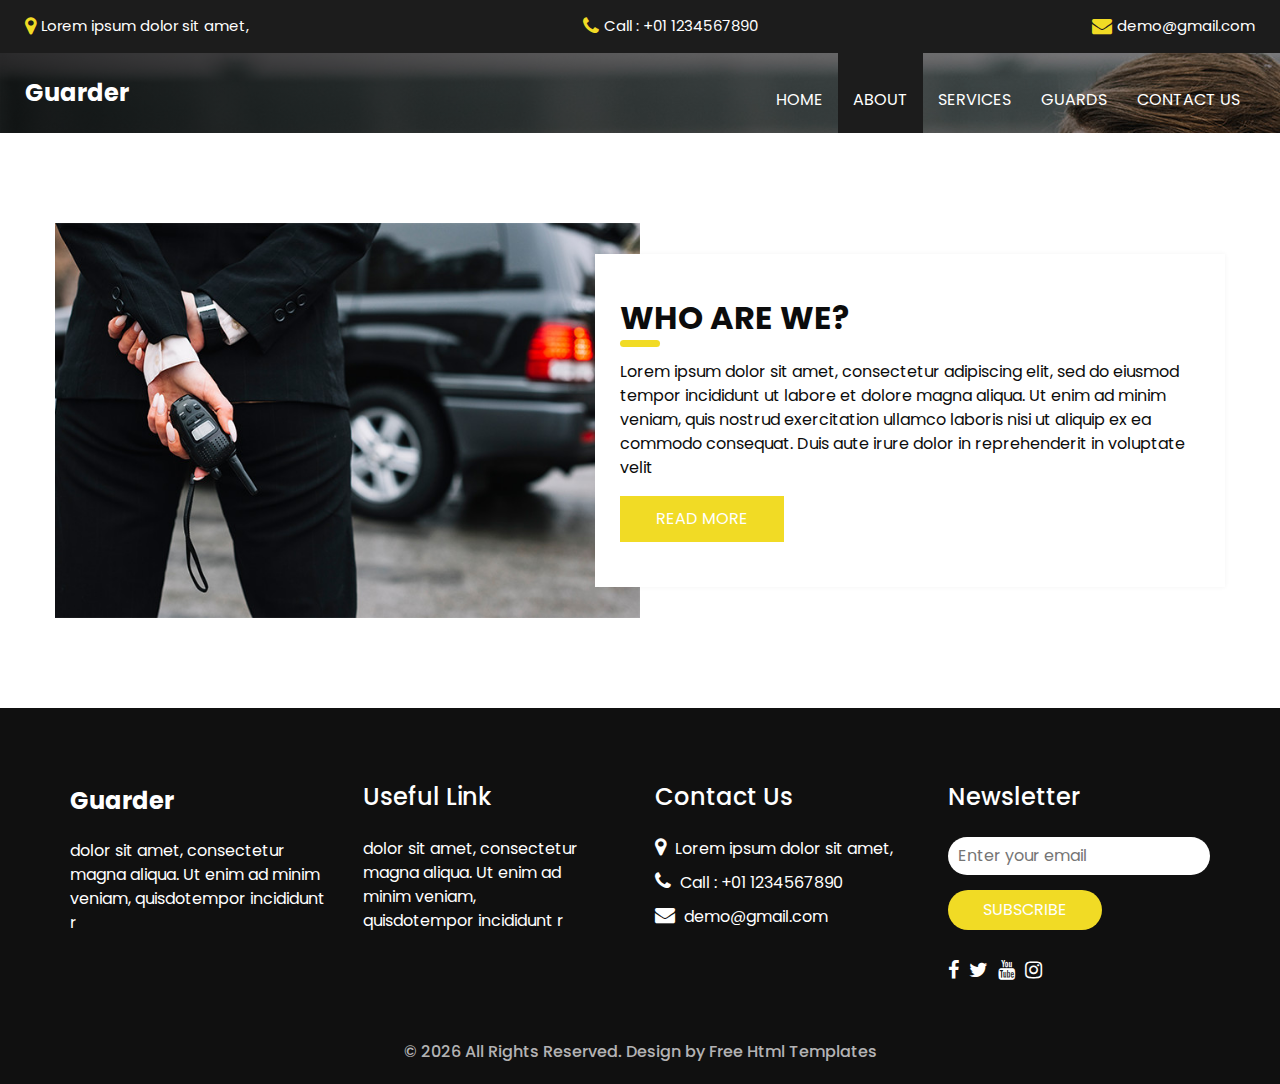
==== about.html @ 55567582 "Add files via upload" ====
<!DOCTYPE html>
<html>

<head>
  <!-- Basic -->
  <meta charset="utf-8" />
  <meta http-equiv="X-UA-Compatible" content="IE=edge" />
  <!-- Mobile Metas -->
  <meta name="viewport" content="width=device-width, initial-scale=1, shrink-to-fit=no" />
  <!-- Site Metas -->
  <meta name="keywords" content="" />
  <meta name="description" content="" />
  <meta name="author" content="" />
  <link rel="shortcut icon" href="images/favicon.png" type="image/x-icon">

  <title>Guarder</title>

  <!-- bootstrap core css -->
  <link rel="stylesheet" type="text/css" href="css/bootstrap.css" />

  <!-- fonts style -->
  <link href="https://fonts.googleapis.com/css?family=Open+Sans:400,700|Poppins:400,600,700&display=swap" rel="stylesheet" />

  <!-- Custom styles for this template -->
  <link href="css/style.css" rel="stylesheet" />
  <!-- responsive style -->
  <link href="css/responsive.css" rel="stylesheet" />
</head>

<body class="sub_page">
  <div class="hero_area">
    <!-- header section strats -->
    <div class="hero_bg_box">
      <div class="img-box">
        <img src="images/hero-bg.jpg" alt="">
      </div>
    </div>

    <header class="header_section">
      <div class="header_top">
        <div class="container-fluid">
          <div class="contact_link-container">
            <a href="" class="contact_link1">
              <i class="fa fa-map-marker" aria-hidden="true"></i>
              <span>
                Lorem ipsum dolor sit amet,
              </span>
            </a>
            <a href="" class="contact_link2">
              <i class="fa fa-phone" aria-hidden="true"></i>
              <span>
                Call : +01 1234567890
              </span>
            </a>
            <a href="" class="contact_link3">
              <i class="fa fa-envelope" aria-hidden="true"></i>
              <span>
                demo@gmail.com
              </span>
            </a>
          </div>
        </div>
      </div>
      <div class="header_bottom">
        <div class="container-fluid">
          <nav class="navbar navbar-expand-lg custom_nav-container">
            <a class="navbar-brand" href="index.html">
              <span>
                Guarder
              </span>
            </a>
            <button class="navbar-toggler" type="button" data-toggle="collapse" data-target="#navbarSupportedContent" aria-controls="navbarSupportedContent" aria-expanded="false" aria-label="Toggle navigation">
              <span class=""></span>
            </button>

            <div class="collapse navbar-collapse ml-auto" id="navbarSupportedContent">
              <ul class="navbar-nav  ">
                <li class="nav-item ">
                  <a class="nav-link" href="index.html">Home <span class="sr-only">(current)</span></a>
                </li>
                <li class="nav-item active">
                  <a class="nav-link" href="about.html"> About</a>
                </li>
                <li class="nav-item">
                  <a class="nav-link" href="service.html"> Services </a>
                </li>
                <li class="nav-item">
                  <a class="nav-link" href="guard.html"> Guards </a>
                </li>
                <li class="nav-item">
                  <a class="nav-link" href="contact.html">Contact us</a>
                </li>
              </ul>
            </div>
          </nav>
        </div>
      </div>
    </header>
    <!-- end header section -->
  </div>

  <!-- about section -->

  <section class="about_section layout_padding">
    <div class="container">
      <div class="row">
        <div class="col-md-6 px-0">
          <div class="img_container">
            <div class="img-box">
              <img src="images/about-img.jpg" alt="" />
            </div>
          </div>
        </div>
        <div class="col-md-6 px-0">
          <div class="detail-box">
            <div class="heading_container ">
              <h2>
                Who Are We?
              </h2>
            </div>
            <p>
              Lorem ipsum dolor sit amet, consectetur adipiscing elit, sed do
              eiusmod tempor incididunt ut labore et dolore magna aliqua. Ut
              enim ad minim veniam, quis nostrud exercitation ullamco laboris
              nisi ut aliquip ex ea commodo consequat. Duis aute irure dolor
              in reprehenderit in voluptate velit
            </p>
            <div class="btn-box">
              <a href="">
                Read More
              </a>
            </div>
          </div>
        </div>
      </div>
    </div>
  </section>

  <!-- end about section -->

  <!-- info section -->
  <section class="info_section ">
    <div class="container">
      <div class="row">
        <div class="col-md-3">
          <div class="info_logo">
            <a class="navbar-brand" href="index.html">
              <span>
                Guarder
              </span>
            </a>
            <p>
              dolor sit amet, consectetur magna aliqua. Ut enim ad minim veniam, quisdotempor incididunt r
            </p>
          </div>
        </div>
        <div class="col-md-3">
          <div class="info_links">
            <h5>
              Useful Link
            </h5>
            <ul>
              <li>
                <a href="">
                  dolor sit amet, consectetur
                </a>
              </li>
              <li>
                <a href="">
                  magna aliqua. Ut enim ad
                </a>
              </li>
              <li>
                <a href="">
                  minim veniam,
                </a>
              </li>
              <li>
                <a href="">
                  quisdotempor incididunt r
                </a>
              </li>
            </ul>
          </div>
        </div>
        <div class="col-md-3">
          <div class="info_info">
            <h5>
              Contact Us
            </h5>
          </div>
          <div class="info_contact">
            <a href="" class="">
              <i class="fa fa-map-marker" aria-hidden="true"></i>
              <span>
                Lorem ipsum dolor sit amet,
              </span>
            </a>
            <a href="" class="">
              <i class="fa fa-phone" aria-hidden="true"></i>
              <span>
                Call : +01 1234567890
              </span>
            </a>
            <a href="" class="">
              <i class="fa fa-envelope" aria-hidden="true"></i>
              <span>
                demo@gmail.com
              </span>
            </a>
          </div>
        </div>
        <div class="col-md-3">
          <div class="info_form ">
            <h5>
              Newsletter
            </h5>
            <form action="#">
              <input type="email" placeholder="Enter your email">
              <button>
                Subscribe
              </button>
            </form>
            <div class="social_box">
              <a href="">
                <i class="fa fa-facebook" aria-hidden="true"></i>
              </a>
              <a href="">
                <i class="fa fa-twitter" aria-hidden="true"></i>
              </a>
              <a href="">
                <i class="fa fa-youtube" aria-hidden="true"></i>
              </a>
              <a href="">
                <i class="fa fa-instagram" aria-hidden="true"></i>
              </a>
            </div>
          </div>
        </div>
      </div>
    </div>
  </section>

  <!-- end info_section -->




  <!-- footer section -->
  <footer class="container-fluid footer_section">
    <p>
      &copy; <span id="currentYear"></span> All Rights Reserved. Design by
      <a href="https://html.design/">Free Html Templates</a>
    </p>
  </footer>
  <!-- footer section -->

  <script src="js/jquery-3.4.1.min.js"></script>
  <script src="js/bootstrap.js"></script>
  <script src="js/custom.js"></script>
</body>

</html>
---- css/style.css ----
@import url("font-awesome.min.css");
body {
  font-family: "Poppins", sans-serif;
  color: #0c0c0c;
  background-color: #ffffff;
}

.layout_padding {
  padding-top: 90px;
  padding-bottom: 90px;
}

.layout_padding2 {
  padding-top: 45px;
  padding-bottom: 45px;
}

.layout_padding2-top {
  padding-top: 45px;
}

.layout_padding2-bottom {
  padding-bottom: 45px;
}

.layout_padding-top {
  padding-top: 90px;
}

.layout_padding-bottom {
  padding-bottom: 90px;
}

.heading_container {
  display: -webkit-box;
  display: -ms-flexbox;
  display: flex;
  -webkit-box-orient: vertical;
  -webkit-box-direction: normal;
      -ms-flex-direction: column;
          flex-direction: column;
}

.heading_container h2 {
  position: relative;
  font-weight: bold;
  text-transform: uppercase;
  padding-bottom: 10px;
}

.heading_container h2::before {
  content: "";
  width: 40px;
  height: 7px;
  background-color: #f1db25;
  border-radius: 10px;
  position: absolute;
  bottom: 0;
  left: 0;
}

.heading_container.heading_center {
  -webkit-box-align: center;
      -ms-flex-align: center;
          align-items: center;
  text-align: center;
}

.heading_container.heading_center h2::before {
  left: 50%;
  -webkit-transform: translateX(-50%);
          transform: translateX(-50%);
}

/*header section*/
.hero_area {
  min-height: 100vh;
  display: -webkit-box;
  display: -ms-flexbox;
  display: flex;
  -webkit-box-orient: vertical;
  -webkit-box-direction: normal;
      -ms-flex-direction: column;
          flex-direction: column;
  position: relative;
}

.hero_bg_box {
  position: absolute;
  top: 0;
  left: 0;
  width: 100%;
  height: 100%;
  overflow: hidden;
  z-index: -1;
  display: -webkit-box;
  display: -ms-flexbox;
  display: flex;
  -webkit-box-pack: center;
      -ms-flex-pack: center;
          justify-content: center;
}

.hero_bg_box .img-box {
  width: 100%;
}

.hero_bg_box .img-box img {
  min-width: 100%;
  min-height: 100%;
}

.hero_bg_box::before {
  content: "";
  position: absolute;
  top: 0;
  left: 0;
  width: 100%;
  height: 100%;
  background: -webkit-gradient(linear, left top, right top, from(rgba(0, 0, 0, 0.8)), to(rgba(0, 0, 0, 0.35)));
  background: linear-gradient(to right, rgba(0, 0, 0, 0.8), rgba(0, 0, 0, 0.35));
}

.sub_page .hero_area {
  min-height: auto;
}

.sub_page .custom_nav-container.navbar-expand-lg .navbar-nav .nav-item .nav-link {
  padding-bottom: 21px;
}

.hero_area.sub_pages {
  height: auto;
}

.header_section {
  padding: 0;
}

.header_section .container-fluid {
  padding-right: 25px;
  padding-left: 25px;
}

.header_section .nav_container {
  margin: 0 auto;
}

.header_top {
  background-color: #1c1c1c;
  padding: 15px 0;
}

.header_top .contact_link-container {
  display: -webkit-box;
  display: -ms-flexbox;
  display: flex;
  -webkit-box-pack: justify;
      -ms-flex-pack: justify;
          justify-content: space-between;
}

.header_top .contact_link-container a {
  display: -webkit-box;
  display: -ms-flexbox;
  display: flex;
  -webkit-box-align: center;
      -ms-flex-align: center;
          align-items: center;
  color: #ffffff;
  font-size: 15px;
}

.header_top .contact_link-container a i {
  font-size: 20px;
  color: #f1db25;
  margin-right: 5px;
}

#navbarSupportedContent {
  -webkit-box-pack: justify;
      -ms-flex-pack: justify;
          justify-content: space-between;
}

.custom_nav-container {
  z-index: 99999;
  padding: 0;
}

.custom_nav-container .navbar-nav {
  margin-left: auto;
}

.custom_nav-container .navbar-nav .nav-item .nav-link {
  padding: 0;
  padding: 35px 15px 10px 15px;
  color: #ffffff;
  text-align: center;
  text-transform: uppercase;
  -webkit-transition: all .2s;
  transition: all .2s;
}

.custom_nav-container .navbar-nav .nav-item:hover .nav-link, .custom_nav-container .navbar-nav .nav-item.active .nav-link {
  background-color: #1c1c1c;
}

a,
a:hover,
a:focus {
  text-decoration: none;
}

a:hover,
a:focus {
  color: initial;
}

.btn,
.btn:focus {
  outline: none !important;
  -webkit-box-shadow: none;
          box-shadow: none;
}

.navbar-brand {
  display: -webkit-box;
  display: -ms-flexbox;
  display: flex;
  -webkit-box-orient: vertical;
  -webkit-box-direction: normal;
      -ms-flex-direction: column;
          flex-direction: column;
  -webkit-box-align: center;
      -ms-flex-align: center;
          align-items: center;
}

.navbar-brand span {
  font-weight: bold;
  color: #ffffff;
  font-size: 24px;
}

.custom_nav-container .navbar-toggler {
  outline: none;
}

.custom_nav-container .navbar-toggler {
  padding: 0;
  width: 37px;
  height: 42px;
  -webkit-transition: all 0.3s;
  transition: all 0.3s;
}

.custom_nav-container .navbar-toggler span {
  display: block;
  width: 32px;
  height: 4px;
  background-color: #ffffff;
  border-radius: 15px;
  margin: 7px 0;
  -webkit-transition: all 0.3s;
  transition: all 0.3s;
  position: relative;
  transition: all 0.3s;
}

.custom_nav-container .navbar-toggler span::before, .custom_nav-container .navbar-toggler span::after {
  content: "";
  position: absolute;
  left: 0;
  height: 100%;
  width: 100%;
  background-color: #ffffff;
  border-radius: 15px;
  top: -10px;
  -webkit-transition: all 0.3s;
  transition: all 0.3s;
}

.custom_nav-container .navbar-toggler span::after {
  top: 10px;
}

.custom_nav-container .navbar-toggler[aria-expanded="true"] {
  -webkit-transform: rotate(360deg);
          transform: rotate(360deg);
}

.custom_nav-container .navbar-toggler[aria-expanded="true"] span {
  -webkit-transform: rotate(45deg);
          transform: rotate(45deg);
}

.custom_nav-container .navbar-toggler[aria-expanded="true"] span::before, .custom_nav-container .navbar-toggler[aria-expanded="true"] span::after {
  -webkit-transform: rotate(90deg);
          transform: rotate(90deg);
  top: 0;
}

/*end header section*/
/* slider section */
.slider_section {
  -webkit-box-flex: 1;
      -ms-flex: 1;
          flex: 1;
  display: -webkit-box;
  display: -ms-flexbox;
  display: flex;
  -webkit-box-orient: vertical;
  -webkit-box-direction: normal;
      -ms-flex-direction: column;
          flex-direction: column;
  -webkit-box-pack: center;
      -ms-flex-pack: center;
          justify-content: center;
  color: #ffffff;
}

.slider_section .row {
  -webkit-box-align: center;
      -ms-flex-align: center;
          align-items: center;
}

.slider_section .detail-box {
  width: 100%;
  margin: 0 auto;
}

.slider_section .detail-box h1 {
  text-transform: uppercase;
  font-size: 3rem;
  color: #ffffff;
  font-weight: 600;
}

.slider_section .detail-box h1 span {
  color: #f1db25;
}

.slider_section .detail-box p {
  margin-top: 25px;
}

.slider_section .detail-box .btn-box {
  display: -webkit-box;
  display: -ms-flexbox;
  display: flex;
  margin-top: 30px;
}

.slider_section .detail-box .btn-box a {
  width: 180px;
  text-align: center;
  margin: 5px;
}

.slider_section .detail-box .btn-box .btn-1 {
  display: inline-block;
  padding: 10px 35px;
  background-color: #ffffff;
  color: #000000;
  -webkit-transition: all 0.3s;
  transition: all 0.3s;
  border: 1px solid transparent;
}

.slider_section .detail-box .btn-box .btn-1:hover {
  background-color: transparent;
  border-color: #ffffff;
  color: #ffffff;
}

.slider_section .detail-box .btn-box .btn-2 {
  display: inline-block;
  padding: 10px 35px;
  background-color: #f1db25;
  color: #ffffff;
  -webkit-transition: all 0.3s;
  transition: all 0.3s;
  border: 1px solid transparent;
}

.slider_section .detail-box .btn-box .btn-2:hover {
  background-color: transparent;
  border-color: #f1db25;
  color: #f1db25;
}

.slider_section .img-box {
  display: -webkit-box;
  display: -ms-flexbox;
  display: flex;
}

.slider_section .img-box img {
  width: 100%;
}

.slider_section .idicator_container {
  position: relative;
}

.slider_section ol.carousel-indicators {
  margin: 0;
  bottom: -75px;
  -webkit-box-pack: end;
      -ms-flex-pack: end;
          justify-content: flex-end;
}

.slider_section ol.carousel-indicators li {
  width: 20px;
  height: 20px;
  border-radius: 100%;
  text-align: center;
  background-color: #f1db25;
  opacity: 1;
  border: none;
  margin: 0 4px;
}

.slider_section ol.carousel-indicators li.active {
  background-color: #ffffff;
}

.about_section .row {
  -webkit-box-align: center;
      -ms-flex-align: center;
          align-items: center;
}

.about_section .img_container .img-box img {
  width: 100%;
}

.about_section .detail-box {
  background-color: #ffffff;
  padding: 45px 25px;
  -webkit-box-shadow: 0 0 5px 0 rgba(0, 0, 0, 0.05);
          box-shadow: 0 0 5px 0 rgba(0, 0, 0, 0.05);
  position: relative;
  margin-left: -45px;
}

.about_section .detail-box p {
  margin-top: 5px;
}

.about_section .detail-box a {
  display: inline-block;
  padding: 10px 35px;
  background-color: #f1db25;
  color: #ffffff;
  -webkit-transition: all 0.3s;
  transition: all 0.3s;
  border: 1px solid transparent;
  text-transform: uppercase;
}

.about_section .detail-box a:hover {
  background-color: transparent;
  border-color: #f1db25;
  color: #f1db25;
}

.service_section {
  background-color: #1c1c1c;
}

.service_section .heading_container {
  color: #ffffff;
}

.service_section .box {
  background-color: #ffffff;
  padding: 25px 15px;
  text-align: center;
  -webkit-box-shadow: 0 0 15px 0 rgba(0, 0, 0, 0.2);
          box-shadow: 0 0 15px 0 rgba(0, 0, 0, 0.2);
  margin-top: 45px;
}

.service_section .box .img-box svg {
  width: 75px;
  height: auto;
  fill: #1c1c1c;
}

.service_section .box .detail-box {
  margin-top: 25px;
}

.service_section .box .detail-box h6 {
  font-size: 18px;
  font-weight: bold;
  text-transform: uppercase;
  margin-bottom: 20px;
}

.service_section .box .detail-box a {
  display: inline-block;
  padding: 8px 35px;
  background-color: #f1db25;
  color: #ffffff;
  -webkit-transition: all 0.3s;
  transition: all 0.3s;
  border: 1px solid transparent;
  margin-top: 10px;
}

.service_section .box .detail-box a:hover {
  background-color: transparent;
  border-color: #f1db25;
  color: #f1db25;
}

.client_section {
  text-align: center;
}

.client_section #carouselExampleControls {
  padding: 0 10%;
}

.client_section .box {
  display: -webkit-box;
  display: -ms-flexbox;
  display: flex;
  -webkit-box-orient: vertical;
  -webkit-box-direction: normal;
      -ms-flex-direction: column;
          flex-direction: column;
  -webkit-box-align: center;
      -ms-flex-align: center;
          align-items: center;
  margin-top: 45px;
}

.client_section .box .img-box {
  width: 145px;
}

.client_section .box .img-box img {
  width: 100%;
}

.client_section .box .detail-box {
  display: -webkit-box;
  display: -ms-flexbox;
  display: flex;
  -webkit-box-orient: vertical;
  -webkit-box-direction: normal;
      -ms-flex-direction: column;
          flex-direction: column;
  -webkit-box-align: center;
      -ms-flex-align: center;
          align-items: center;
  margin-top: 20px;
}

.client_section .box .detail-box h4 {
  font-weight: bold;
  font-size: 18px;
  padding: 0 10px;
  border-bottom: 1px solid #ffffff;
}

.client_section .box .detail-box p {
  margin-top: 10px;
}

.client_section .carousel_btn-box {
  display: -webkit-box;
  display: -ms-flexbox;
  display: flex;
  -webkit-box-pack: center;
      -ms-flex-pack: center;
          justify-content: center;
}

.client_section .carousel-control-prev,
.client_section .carousel-control-next {
  position: absolute;
  top: 50%;
  width: 45px;
  height: 45px;
  border: none;
  opacity: 1;
  background-color: #1c1c1c;
  color: #ffffff;
  border-radius: 100%;
  -webkit-transform: translateY(-50%);
          transform: translateY(-50%);
  font-size: 18px;
}

.client_section .carousel-control-prev:hover,
.client_section .carousel-control-next:hover {
  background-color: #f1db25;
}

.client_section .carousel-control-prev {
  left: 0;
}

.client_section .carousel-control-next {
  left: initial;
  right: 0;
}

/* contact section */
.contact_section {
  position: relative;
  color: #ffffff;
}

.contact_section .row {
  -webkit-box-align: center;
      -ms-flex-align: center;
          align-items: center;
}

.contact_section .contact_form-container {
  margin-top: 35px;
}

.contact_section .contact_form-container input {
  border: none;
  outline: none;
  color: #000000;
  height: 45px;
  width: 100%;
  margin: 15px 0;
  padding-left: 15px;
  background-color: #ffffff;
}

.contact_section .contact_form-container input::-webkit-input-placeholder {
  color: #000000;
  text-transform: uppercase;
}

.contact_section .contact_form-container input:-ms-input-placeholder {
  color: #000000;
  text-transform: uppercase;
}

.contact_section .contact_form-container input::-ms-input-placeholder {
  color: #000000;
  text-transform: uppercase;
}

.contact_section .contact_form-container input::placeholder {
  color: #000000;
  text-transform: uppercase;
}

.contact_section .contact_form-container input.message_input {
  height: 120px;
}

.contact_section .contact_form-container .btn-box {
  display: -webkit-box;
  display: -ms-flexbox;
  display: flex;
  -webkit-box-pack: center;
      -ms-flex-pack: center;
          justify-content: center;
  margin-top: 25px;
}

.contact_section .contact_form-container button {
  display: inline-block;
  padding: 10px 60px;
  background-color: #f1db25;
  color: #ffffff;
  -webkit-transition: all 0.3s;
  transition: all 0.3s;
  border: 1px solid transparent;
  text-transform: uppercase;
  font-weight: bold;
}

.contact_section .contact_form-container button:hover {
  background-color: transparent;
  border-color: #f1db25;
  color: #f1db25;
}

.contact_bg_box {
  position: absolute;
  top: 0;
  left: 0;
  width: 100%;
  height: 100%;
  overflow: hidden;
  z-index: -1;
  display: -webkit-box;
  display: -ms-flexbox;
  display: flex;
  -webkit-box-pack: center;
      -ms-flex-pack: center;
          justify-content: center;
  -webkit-box-align: center;
      -ms-flex-align: center;
          align-items: center;
}

.contact_bg_box .img-box {
  width: 100%;
}

.contact_bg_box .img-box img {
  min-width: 100%;
  min-height: 100%;
}

.contact_bg_box::before {
  content: "";
  position: absolute;
  top: 0;
  left: 0;
  width: 100%;
  height: 100%;
  background: -webkit-gradient(linear, left top, right top, from(rgba(0, 0, 0, 0.7)), to(rgba(0, 0, 0, 0.35)));
  background: linear-gradient(to right, rgba(0, 0, 0, 0.7), rgba(0, 0, 0, 0.35));
}

/* end contact section */
.team_section .box {
  display: -webkit-box;
  display: -ms-flexbox;
  display: flex;
  -webkit-box-orient: vertical;
  -webkit-box-direction: normal;
      -ms-flex-direction: column;
          flex-direction: column;
  overflow: hidden;
  margin-top: 45px;
  position: relative;
}

.team_section .box .img-box {
  width: 100%;
}

.team_section .box .img-box img {
  width: 100%;
}

.team_section .box .detail-box {
  position: absolute;
  width: 100%;
  color: #ffffff;
  padding: 25px 15px;
  text-align: center;
  bottom: 0;
  background-color: rgba(28, 28, 28, 0.75);
}

.team_section .btn-box {
  display: -webkit-box;
  display: -ms-flexbox;
  display: flex;
  -webkit-box-pack: center;
      -ms-flex-pack: center;
          justify-content: center;
  margin-top: 45px;
}

.team_section .btn-box a {
  display: inline-block;
  padding: 10px 45px;
  background-color: #f1db25;
  color: #ffffff;
  -webkit-transition: all 0.3s;
  transition: all 0.3s;
  border: 1px solid transparent;
}

.team_section .btn-box a:hover {
  background-color: transparent;
  border-color: #f1db25;
  color: #f1db25;
}

.info_section {
  background-color: #101010;
  color: #ffffff;
  padding: 75px 0 10px 0;
}

.info_section .row > div {
  margin-bottom: 25px;
}

.info_section h5 {
  margin-bottom: 25px;
  font-size: 24px;
}

.info_section .info_logo {
  display: -webkit-box;
  display: -ms-flexbox;
  display: flex;
  -webkit-box-orient: vertical;
  -webkit-box-direction: normal;
      -ms-flex-direction: column;
          flex-direction: column;
  -webkit-box-align: start;
      -ms-flex-align: start;
          align-items: flex-start;
}

.info_section .info_logo .navbar-brand {
  padding: 0;
  margin-bottom: 20px;
}

.info_section .info_logo .navbar-brand span {
  font-size: 24px;
  color: #ffffff;
}

.info_section .info_links ul {
  padding: 0;
}

.info_section .info_links ul li {
  list-style-type: none;
}

.info_section .info_links ul li a {
  color: #ffffff;
}

.info_section .info_contact {
  display: -webkit-box;
  display: -ms-flexbox;
  display: flex;
  -webkit-box-orient: vertical;
  -webkit-box-direction: normal;
      -ms-flex-direction: column;
          flex-direction: column;
}

.info_section .info_contact a {
  color: #ffffff;
  margin-bottom: 10px;
}

.info_section .info_contact a i {
  font-size: 20px;
  margin-right: 5px;
}

.info_section .info_form form input {
  outline: none;
  border: none;
  width: 100%;
  padding: 7px 10px;
  border-radius: 30px;
}

.info_section .info_form form button {
  padding: 8px 35px;
  outline: none;
  border: none;
  color: #ffffff;
  background: #f1db25;
  border-radius: 30px;
  margin-top: 15px;
  text-transform: uppercase;
}

.info_section .info_form .social_box {
  margin-top: 25px;
  width: 100%;
  display: -webkit-box;
  display: -ms-flexbox;
  display: flex;
}

.info_section .info_form .social_box a {
  margin-right: 10px;
  color: #ffffff;
  font-size: 20px;
}

/* footer section*/
.footer_section {
  font-weight: 500;
  display: -webkit-box;
  display: -ms-flexbox;
  display: flex;
  -webkit-box-pack: center;
      -ms-flex-pack: center;
          justify-content: center;
  padding: 20px;
  background-color: #101010;
}

.footer_section p {
  color: rgba(254, 254, 255, 0.7);
  margin: 0;
  text-align: center;
}

.footer_section a {
  color: rgba(254, 254, 255, 0.7);
}

/* end footer section*/
/*# sourceMappingURL=style.css.map */
---- css/responsive.css ----
@media (max-width: 1120px) {}

@media (max-width: 992px) {
  .hero_area {
    min-height: auto;
  }

  .navbar-nav {
    align-items: center;
  }

  .custom_nav-container .navbar-toggler {
    margin-bottom: 15px;
  }

  .custom_nav-container.navbar-expand-lg .navbar-nav .nav-item .nav-link {
    padding: 10px 25px;
    margin: 5px 0;
  }

  .custom_nav-container.navbar-expand-lg .form-inline {
    justify-content: center;
  }

  .custom_nav-container.navbar-expand-lg {
    padding-top: 10px;
    align-items: center;
  }

  .slider_section {
    padding: 45px 0 150px 0;
  }

  .sub_page .custom_nav-container.navbar-expand-lg .navbar-nav .nav-item .nav-link {
    padding-bottom: 15px;
  }
}

@media (max-width: 768px) {
  .slider_section ol.carousel-indicators {
    justify-content: center;
  }

  .slider_section {
    text-align: center;
  }

  .slider_section .img-box {
    margin-top: 35px;
  }

  .slider_section .detail-box .btn-box {
    justify-content: center;
    flex-wrap: wrap;
  }

  .about_section .heading_container {
    margin-bottom: 0;
  }

  .about_section .row {
    flex-direction: column-reverse;
  }

  .about_section .detail-box {
    margin-left: 0;
    width: 100%;
    box-shadow: 0 0 5px 0 rgba(0, 0, 0, 0.15);
  }

  .service_section .service_container {
    flex-wrap: wrap;
  }

  .client_section .carousel_btn-box {
    margin-top: 25px;
  }

  .client_section .carousel-control-prev,
  .client_section .carousel-control-next {
    position: unset;
    transform: none;
    margin: 0 2.5px;
  }

  .info_section .row .col-md-3 {

    display: flex;
    flex-direction: column;
    align-items: center;
    text-align: center;

  }

  .info_section .info_logo {
    align-items: center;
  }

  .info_section .info_form .social_box {
    justify-content: center;
  }

  .info_section .info_form .social_box a {
    margin: 0 5px;
  }
}

@media (max-width: 576px) {
  .header_top a span {
    display: none;
  }

  .slider_section .detail-box h1 {
    font-size: 2.5rem;
    line-height: 55px;
  }
}

@media (max-width: 480px) {}

@media (max-width: 420px) {}

@media (max-width: 376px) {}

@media (min-width: 1200px) {
  .container {
    max-width: 1170px;
  }
}
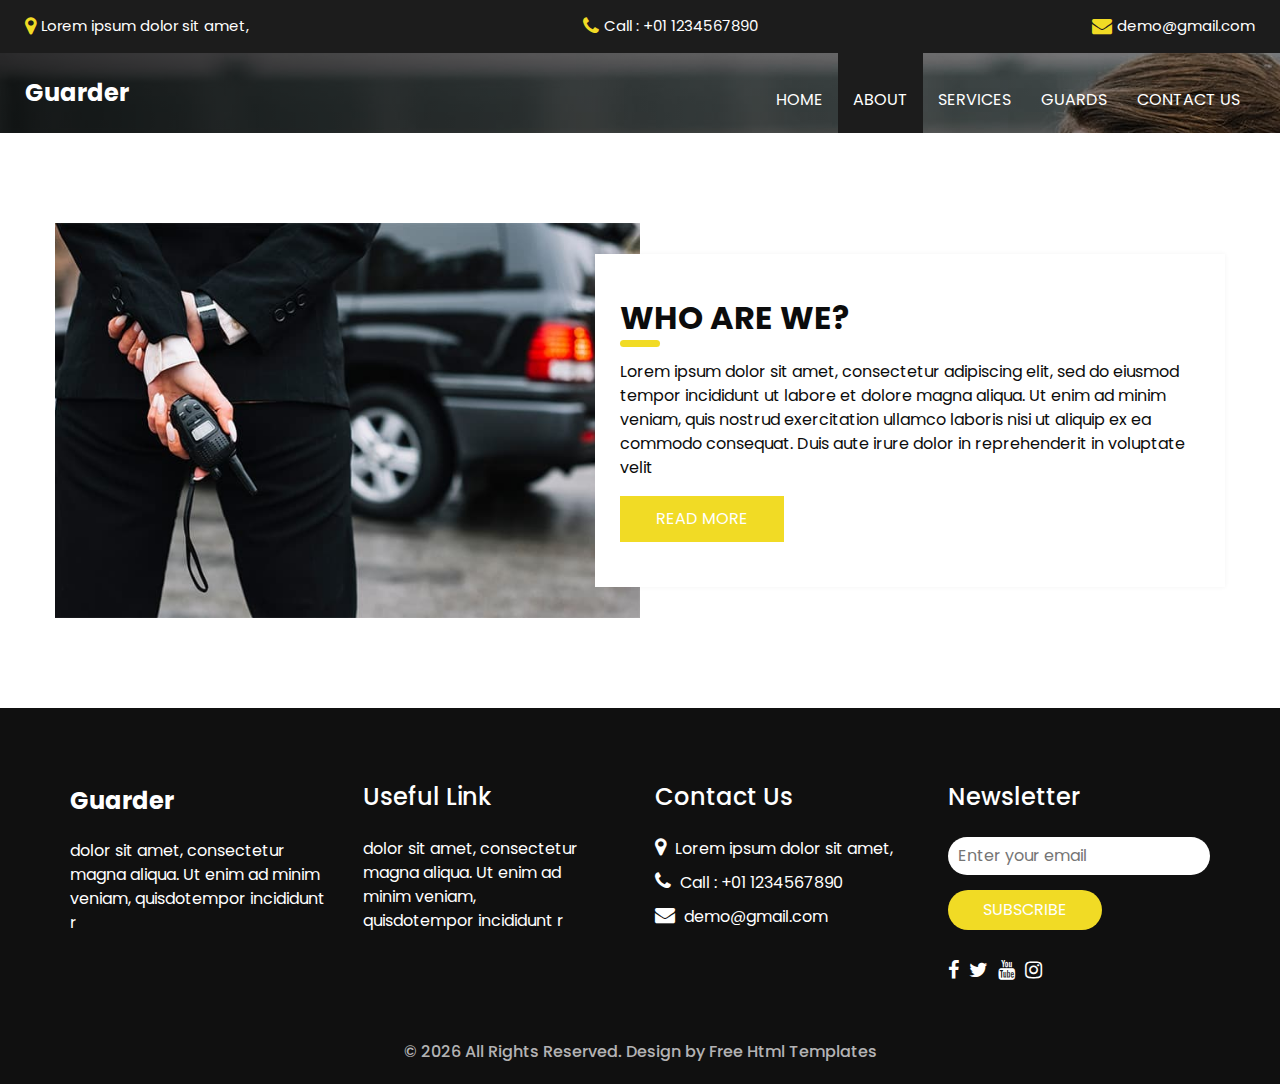
==== commit 8b0b4798: "ad" ====
--- a/about.html
+++ b/about.html
@@ -32,7 +32,7 @@
     <!-- header section strats -->
     <div class="hero_bg_box">
       <div class="img-box">
-        <img src="images/hero-bg.jpg" alt="">
+        <img src="images/hero-bg.jpg" alt="About Image" class="lazyload">
       </div>
     </div>
 
@@ -107,7 +107,7 @@
         <div class="col-md-6 px-0">
           <div class="img_container">
             <div class="img-box">
-              <img src="images/about-img.jpg" alt="" />
+              <img src="images/about-img.jpg" alt="Hero Background" class="lazyload" />
             </div>
           </div>
         </div>
